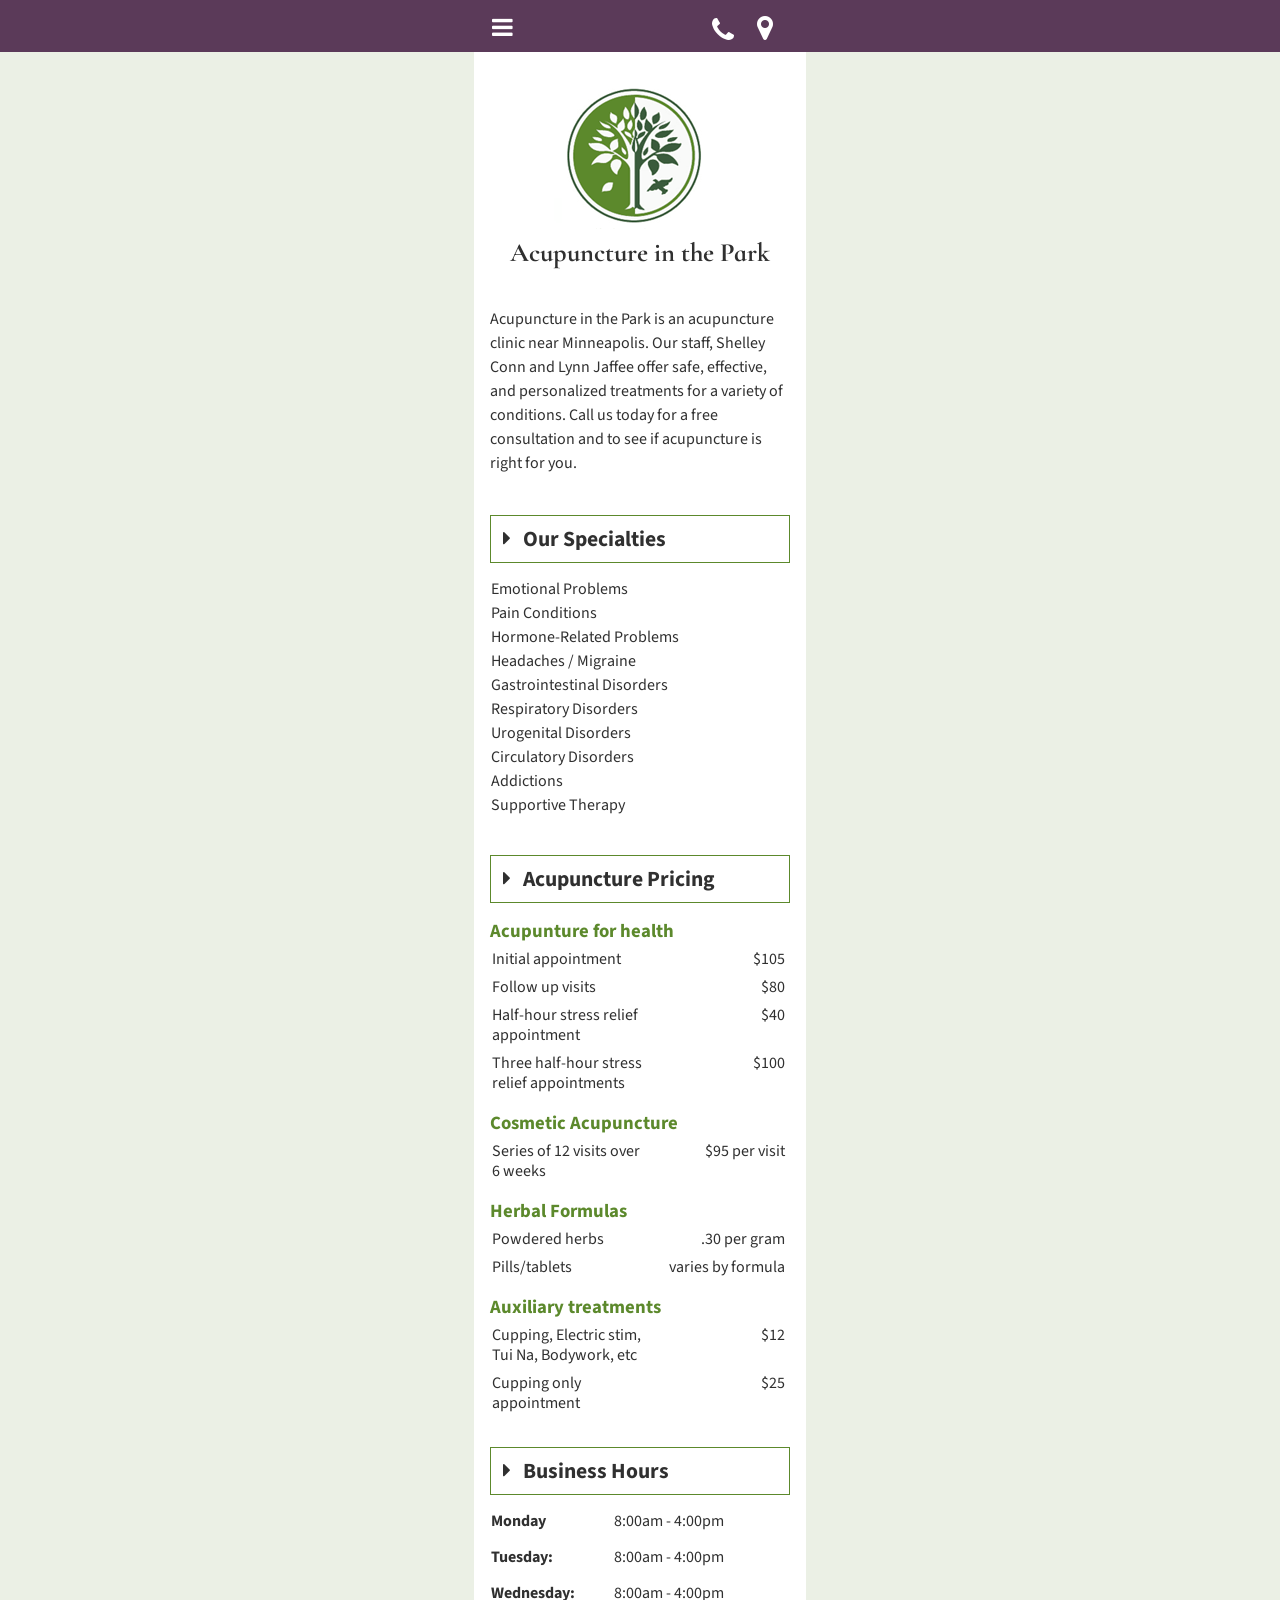
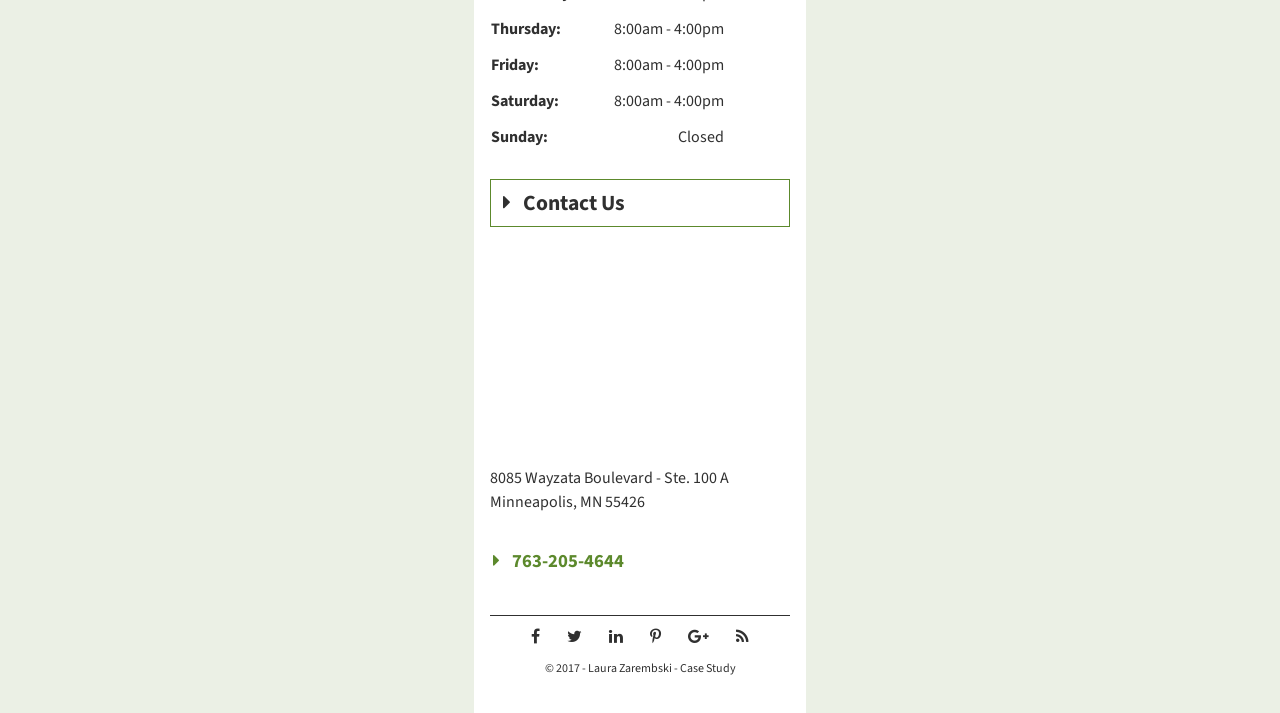
==== week_04/index.html @ 75aacc34 "adjusted pricing and added hours placement of pricing and added business hours." ====
<!doctype html>

<html class="no-js" lang="">
  <head>
    <title>IDM 6660 SP17 Week Three</title>
    <meta name="description" content="The Week Three Assignment for IDM 6660 Spring 2017">
    <meta http-equiv="X-UA-Compatible" content="IE=edge,chrome=1">
    <meta charset="utf-8">
    <meta name="viewport" content="width=device-width, initial-scale=1">    
    <link rel="stylesheet" href="css/css.css">
    <link rel="stylesheet" href="https://maxcdn.bootstrapcdn.com/font-awesome/4.6.1/css/font-awesome.min.css">    
    <link href="https://fonts.googleapis.com/css?family=Open+Sans:300,400|Source+Sans+Pro" rel="stylesheet">
    <link href="https://fonts.googleapis.com/css?family=Cormorant+Infant" rel="stylesheet">
</style>
  </head>

  <body>
    <header>
      <img src="img/aitp_logo.gif" alt="Acupuncture in the park logo" class="logo">
      <h1 class="logo">Acupuncture in the Park</h1>
    </header>    
    <nav class="navigationBar">
      <div class="navigationMenus">
      <div class=dropdownMenu>
        <i class="fa fa-bars" id="dropBtn" aria-hidden="true"></i>
        <div class="dropdownContent">
          <a href="index.html">Home</a>
          <a href="index01.html">Shelly Conn</a>
          <a href="index02.html">Lynn Jaffee</a>
          <a href="index03.html">How We Can Help You</a>   
        </div>
      </div>
        <a href="tel:763-205-4644" alt="phone link"><i class="fa fa-phone" id="phone" aria-hidden="true" alt="phone icon"></i></a>
        <a target="blank"href="https://goo.gl/maps/orRHz25RRws"><i class="fa fa-map-marker" id="pin" alt="icon" aria-hidden="true"></i></a>
        </div>
    </nav>
      <section class="introduction">
        <p>Acupuncture in the Park is an acupuncture clinic near Minneapolis. Our staff, Shelley Conn and Lynn Jaffee offer safe, effective, and personalized treatments for a variety of conditions. Call us today for a free consultation and to see if acupuncture is right for you.</p>
        <h2><i class="fa fa-caret-right" aria-hidden="true"></i>Our Specialties</h2>
        <ul>
          <li>Emotional Problems</li>
          <li>Pain Conditions</li>
          <li>Hormone-Related Problems</li>
          <li>Headaches / Migraine</li>
          <li>Gastrointestinal Disorders</li>
          <li>Respiratory Disorders</li>
          <li>Urogenital Disorders</li>
          <li>Circulatory Disorders</li>
          <li>Addictions</li>
          <li>Supportive Therapy</li>
        </ul>
      </section>   
      <section>
        <h2><i class="fa fa-caret-right" aria-hidden="true"></i>Acupuncture Pricing</h2>
        <div class="pricing-container">
          <h3 class="pricing-subhead">Acupunture for health</h3>
          <ul class="pricelist">
            <li class="list">Initial appointment</li>
            <li class="price">$105</li>
          </ul>
          <ul class="pricelist">
            <li class="list">Follow up visits</li>
            <li class="price">$80</li>
          </ul>          
          <ul class="pricelist">
            <li class="list">Half-hour stress relief appointment</li>
            <li class="price">$40</li>
          </ul>           
          <ul class="pricelist">
            <li class="list">Three half-hour stress relief appointments</li>
            <li class="price">$100</li>
          </ul>             
        </div>
        <div class="pricing-container">
          <h3 class="pricing-subhead">Cosmetic Acupuncture</h3>
          <ul class="pricelist">
            <li class="list">Series of 12 visits over 6 weeks</li>
            <li class="price">$95 per visit</li>
          </ul>
        </div>
        <div class="pricing-container">
          <h3 class="pricing-subhead">Herbal Formulas</h3>
          <ul class="pricelist">
            <li class="list">Powdered herbs</li>
            <li class="price">.30 per gram</li>
          </ul>
          <ul class="pricelist">
            <li class="list">Pills/tablets</li>
            <li class="price">varies by formula</li>
          </ul>                      
        </div>
        <div class="pricing-container">
          <h3 class="pricing-subhead">Auxiliary treatments</h3>
          <ul class="pricelist">
            <li class="list">Cupping, Electric stim, Tui Na, Bodywork, etc</li>
            <li class="price">$12</li>
          </ul>
          <ul class="pricelist">
            <li class="list">Cupping only appointment</li>
            <li class="price">$25</li>
          </ul>                      
        </div>        
      </section>
      <section>
        <h2><i class="fa fa-caret-right" aria-hidden="true"></i>Business Hours</h2>
        <div class="businessHours-container">
          <ul class="businessHours">
            <li class="day"><b>Monday</b></li>
            <li class="hours">8:00am - 4:00pm</li>
          </ul>
          <ul class="businessHours">
            <li class="day">Tuesday:</li>
            <li class="hours">8:00am - 4:00pm</li>
          </ul>          
          <ul class="businessHours">
            <li class="day">Wednesday:</li>
            <li class="hours">8:00am - 4:00pm</li>
          </ul>          
          <ul class="businessHours">
            <li class="day">Thursday:</li>
            <li class="hours">8:00am - 4:00pm</li>
          </ul>           
          <ul class="businessHours">
            <li class="day">Friday:</li>
            <li class="hours">8:00am - 4:00pm</li>
          </ul>           
          <ul class="businessHours">
            <li class="day">Saturday:</li>
            <li class="hours">8:00am - 4:00pm</li>
          </ul>            
          <ul class="businessHours">
            <li class="day">Sunday:</li>
            <li class="hours">Closed</li>
          </ul>
        </div>
      <section>

    <section>
      <h2><i class="fa fa-caret-right" aria-hidden="true"></i>Contact Us</h2>
      <a target="blank"href="https://goo.gl/maps/orRHz25RRws">
        <iframe src="https://www.google.com/maps/embed?pb=!1m18!1m12!1m3!1d2822.62287151601!2d-93.38547592004794!3d44.97165647920059!2m3!1f0!2f0!3f0!3m2!1i1024!2i768!4f13.1!3m3!1m2!1s0x52b3351e4616cef7%3A0xf7200d3dc2b6efea!2s8085+Wayzata+Blvd%2C+Golden+Valley%2C+MN+55426!5e0!3m2!1sen!2sus!4v1486312034995" width="300" height="200" frameborder="0" style="border:0" allowfullscreen></iframe>
      </a>
      <div class="address">
        <p>8085 Wayzata Boulevard - Ste. 100 A<br>      
        Minneapolis, MN 55426</p>
        <a href="tel:763-205-4644" alt="phone link">
        <h3 class="cuPhone"><i class="fa fa-caret-right" aria-hidden="true"></i>763-205-4644</h3></a>
      </div>
    </section>

    <footer>
      <div class="socialMedia">
        <i class="fa fa-facebook" aria-hidden="true"></i>
        <i class="fa fa-twitter" aria-hidden="true"></i>
        <i class="fa fa-linkedin" aria-hidden="true"></i>
        <i class="fa fa-pinterest-p" aria-hidden="true"></i>
        <i class="fa fa-google-plus" aria-hidden="true"></i>
        <i class="fa fa-rss" aria-hidden="true"></i>
      </div>
      <p>© 2017 - Laura Zarembski - Case Study</p>
    </footer>
  </body>
</html>
---- week_04/css/css.css ----
/* COLORS:
grey: #303030


*/

/* YOUR CSS GOES HERE */
html {
  font-size: 16px;
  line-height: 1.5rem;
  font-family: 'Source Sans Pro', sans-serif;
  color: #303030;
  background-color: #EBF0E5;
  -webkit-box-sizing: border-box;
  -moz-box-sizing: border-box;
  box-sizing: border-box;
}
body {
  width: 300px;
  padding: 1em 1em 2em 1em;
  margin: 0 auto;
  background-color: white;
}
h1 {
  font-family: 'Open Sans', sans-serif;
  font-size: 165%;
  text-align: center;
  margin: 0 0 0 0;
}
	h2 {
	  font-size: 135%;
	  margin: 1.5em 0 0em 0em;
    border: .5px solid #5c892c;
	}
h3, h4 {
  text-align: left;
  color: #5c892c;
	font-weight: bolder;
}
	a {
	  padding: 22px;
	  text-decoration: none;
	}
	li {
	  list-style-type: none;
	  margin: .25em 0 0 -15%;
    line-height: 1.25em;
	}
	.nav{
		width: 300px;
		margin: 0 ay
	}
	.navigationBar {
	  position: fixed;
	  top: 0em;
	  left: 0em;
	  width: 100%;
	  background-color: #5B3A59;
	  z-index: 1000;
	}
	.navigationMenus {
		width: 320px;
		margin: 0 auto;
	}
	i {
	  display: inline-block;
	  padding: 12px;
	  position: relative;
	}
	#dropBtn {
	  color: white;
	  font-size: 1.5em;
	  cursor: pointer;
	}
	#phone {
	  top: .125em;
	  left: 47%;
	  font-size: 1.75em;
	  color: white;  
	}
	#pin {
	  top: .0625em;
	  left: 32%;
	  font-size: 1.75em;
	  color: white;
	}
	.dropdownMenu {
	  position: relative;
	  display: inline-block;
	}
	.dropdownContent {
	  display: none;
	  position: absolute;
	  top: 3em;
	  background-color: #EBF0E5;
	  box-shadow: 0px 8px 16px 0px rgba(0,0,0,0.2);
	  width: 320px;
	  z-index: 1000;
	}
	.dropdownContent a {
	  font-weight: bolder;
	  font-size: 115%;  
	  color: #303030;
	  padding: 22px;  
	  display: block;
	  border: .25px solid #C2D3B0;
	}
	.dropdownContent a:hover {
	background-color: #ADC495
	}
	.dropdownMenu:hover .dropdownContent {
	  display: block;
	}
.logo {
	  margin: 4em 4em;   
	}
h1.logo {
  width: 96%;
  height: auto;
  font-family: 'Cormorant Infant', serif;
  margin: -2.5em auto 2em auto;
}
.introduction {
  margin: 3.65em 0 2.5em 0;
}
p {
  margin: -1em 0 2.5em 0; 
}
img {
  margin: 0 auto;
}

.pricing-container  {
  width: 100%;
  margin: 1em 0 0 0;
}

h3 {
  margin: .5em 0 0 0;
}
.pricelist {
  display: inline-block;
  width: 85%;
  margin: .125em 0 0 0;
}
.list {  
  display: inline-block;  
  width: 60%;
}
.price {
  width: 48%;
  display: inline-block;
  text-align: right;
  float: right;
}
.businessHours-container{
  width: 100%;
}
.businessHours {
  width: 86%;
}
.day {
  width: 30%;
  font-weight: bolder;

}
.hours {
  width: 45%;
  margin: -1.25em 4em 0 0;
  float: right;
  text-align: right;
}




























	table {
	  width: 100%;
	  margin: 1em auto;
	}

	td {
	  padding: .25em 0;
	}
	iframe {
	  width: 100%;
	  margin: 1.5em -1.40em;
	  border: .5px solid #303030;
	}
	.cuPhone {
	  margin: -2em 0 0 -.5em;
	  font-weight: bolder;
	}
	footer {
	  margin: .5em 0 0 0;
	  border-top: .25px solid #303030;
	}
	.socialMedia {
	  width: 85%;
	  margin: 0 auto;
	  text-align: center;
	}
	footer p {
	  font-size: 75%;
	  text-align: center;
	  margin: .0625em 0 0 0;
	}
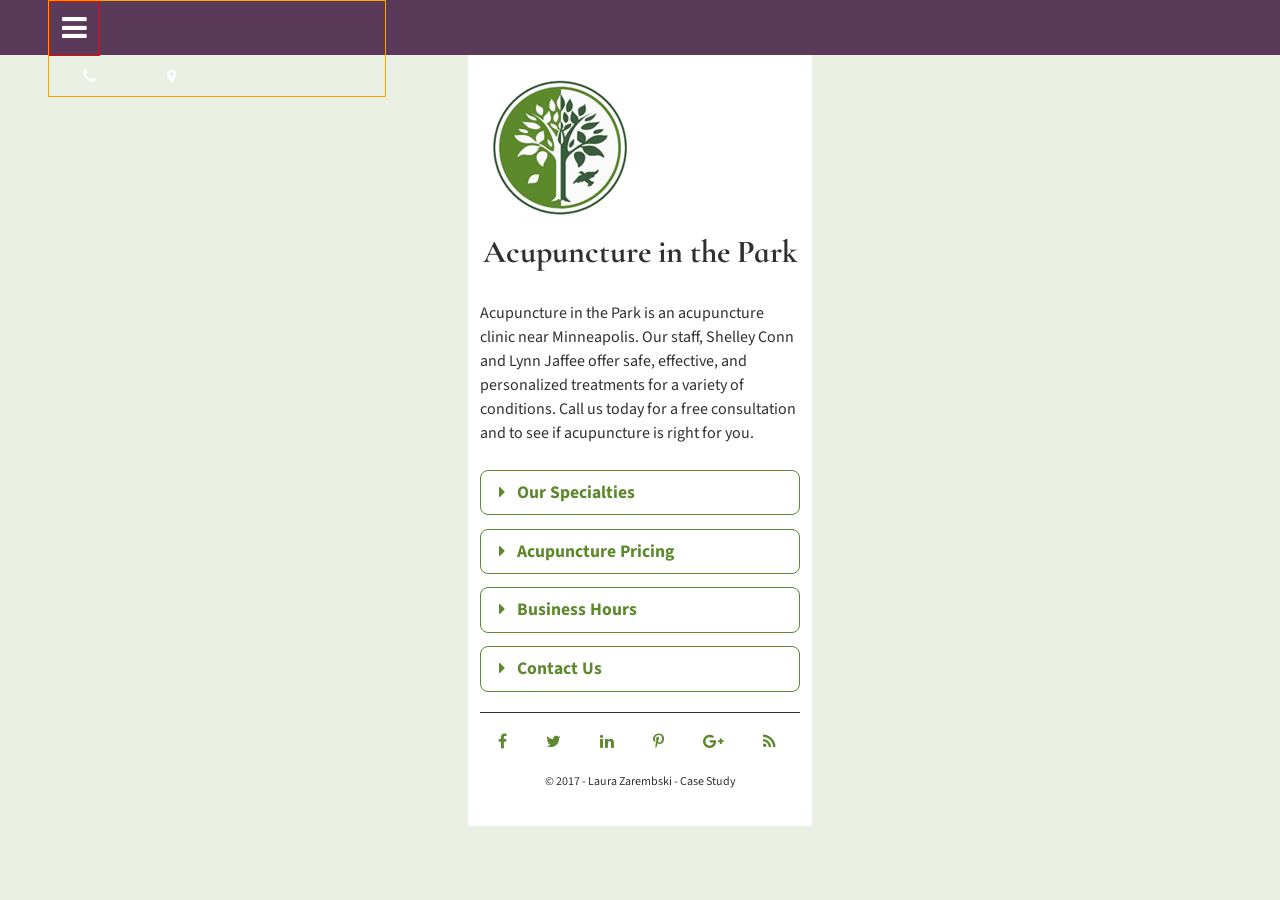
==== commit 9f5eaa9b: "revisions to navigation bar added javascript to navigation bar" ====
--- a/week_04/index.html
+++ b/week_04/index.html
@@ -2,41 +2,60 @@
 
 <html class="no-js" lang="">
   <head>
-    <title>IDM 6660 SP17 Week Three</title>
+    <title>IDM 6660 SP17 Week Four</title>
+    
     <meta name="description" content="The Week Three Assignment for IDM 6660 Spring 2017">
     <meta http-equiv="X-UA-Compatible" content="IE=edge,chrome=1">
     <meta charset="utf-8">
-    <meta name="viewport" content="width=device-width, initial-scale=1">    
+    <meta name="viewport" content="width=device-width, initial-scale=1">
+    
     <link rel="stylesheet" href="css/css.css">
-    <link rel="stylesheet" href="https://maxcdn.bootstrapcdn.com/font-awesome/4.6.1/css/font-awesome.min.css">    
+    <link rel="stylesheet" href="https://maxcdn.bootstrapcdn.com/font-awesome/4.6.1/css/font-awesome.min.css">
+    
     <link href="https://fonts.googleapis.com/css?family=Open+Sans:300,400|Source+Sans+Pro" rel="stylesheet">
     <link href="https://fonts.googleapis.com/css?family=Cormorant+Infant" rel="stylesheet">
-</style>
   </head>
 
   <body>
     <header>
       <img src="img/aitp_logo.gif" alt="Acupuncture in the park logo" class="logo">
       <h1 class="logo">Acupuncture in the Park</h1>
-    </header>    
+    </header>
+    
     <nav class="navigationBar">
       <div class="navigationMenus">
+        
       <div class=dropdownMenu>
-        <i class="fa fa-bars" id="dropBtn" aria-hidden="true"></i>
-        <div class="dropdownContent">
+        <i onclick="myFunction()" class="fa fa-bars" aria-hidden="true" id="dropBtn"></i>
+        
+        <div class="dropdownContent" id="myDropdownContent">
           <a href="index.html">Home</a>
           <a href="index01.html">Shelly Conn</a>
           <a href="index02.html">Lynn Jaffee</a>
-          <a href="index03.html">How We Can Help You</a>   
-        </div>
-      </div>
-        <a href="tel:763-205-4644" alt="phone link"><i class="fa fa-phone" id="phone" aria-hidden="true" alt="phone icon"></i></a>
-        <a target="blank"href="https://goo.gl/maps/orRHz25RRws"><i class="fa fa-map-marker" id="pin" alt="icon" aria-hidden="true"></i></a>
-        </div>
+          <a href="index03.html">How We Can Help You</a>
+          <a href="">Acuptuncture Facts</a>
+          <a href="">How To Choose An Acupuncturist</a>
+          <a href="">Success Stories</a>
+        </div>
+      </div>        
+
+        
+        
+        
+        <div class="rightMenu">        
+          <a href="tel:763-205-4644" alt="phone link"><i class="fa fa-phone" id="phone" aria-hidden="true" alt="phone icon"></i></a>
+          <a target="blank"href="https://goo.gl/maps/orRHz25RRws"><i class="fa fa-map-marker" id="pin" alt="icon" aria-hidden="true"></i></a>
+        </div>
+    
     </nav>
-      <section class="introduction">
-        <p>Acupuncture in the Park is an acupuncture clinic near Minneapolis. Our staff, Shelley Conn and Lynn Jaffee offer safe, effective, and personalized treatments for a variety of conditions. Call us today for a free consultation and to see if acupuncture is right for you.</p>
-        <h2><i class="fa fa-caret-right" aria-hidden="true"></i>Our Specialties</h2>
+    
+    <section class="introduction">
+      <p>Acupuncture in the Park is an acupuncture clinic near Minneapolis. Our staff, Shelley Conn and Lynn Jaffee offer safe, effective, and personalized treatments for a variety of conditions. Call us today for a free consultation and to see if acupuncture is right for you.</p>
+    </section>
+    
+    <section>
+      <button class="accordion"><i class="fa fa-caret-right" aria-hidden="true"></i>Our Specialties</button>
+      <div class="panel">
         <ul>
           <li>Emotional Problems</li>
           <li>Pain Conditions</li>
@@ -49,11 +68,14 @@
           <li>Addictions</li>
           <li>Supportive Therapy</li>
         </ul>
-      </section>   
-      <section>
-        <h2><i class="fa fa-caret-right" aria-hidden="true"></i>Acupuncture Pricing</h2>
-        <div class="pricing-container">
-          <h3 class="pricing-subhead">Acupunture for health</h3>
+      </div>   
+    </section>
+    
+    <section>       
+      <button class="accordion"><i class="fa fa-caret-right" aria-hidden="true"></i>Acupuncture Pricing</button>
+      <div class="panel">
+        <div class="pricing-container">
+          <h4 class="pricing-subhead">Acupunture for health</h4>
           <ul class="pricelist">
             <li class="list">Initial appointment</li>
             <li class="price">$105</li>
@@ -72,14 +94,14 @@
           </ul>             
         </div>
         <div class="pricing-container">
-          <h3 class="pricing-subhead">Cosmetic Acupuncture</h3>
+          <h4 class="pricing-subhead">Cosmetic Acupuncture</h4>
           <ul class="pricelist">
             <li class="list">Series of 12 visits over 6 weeks</li>
             <li class="price">$95 per visit</li>
           </ul>
         </div>
         <div class="pricing-container">
-          <h3 class="pricing-subhead">Herbal Formulas</h3>
+          <h4 class="pricing-subhead">Herbal Formulas</h4>
           <ul class="pricelist">
             <li class="list">Powdered herbs</li>
             <li class="price">.30 per gram</li>
@@ -90,76 +112,127 @@
           </ul>                      
         </div>
         <div class="pricing-container">
-          <h3 class="pricing-subhead">Auxiliary treatments</h3>
+          <h4 class="pricing-subhead">Auxiliary treatments</h4>
           <ul class="pricelist">
             <li class="list">Cupping, Electric stim, Tui Na, Bodywork, etc</li>
             <li class="price">$12</li>
           </ul>
           <ul class="pricelist">
             <li class="list">Cupping only appointment</li>
-            <li class="price">$25</li>
+            <li class="price">$25</li><br><br>
           </ul>                      
-        </div>        
-      </section>
-      <section>
-        <h2><i class="fa fa-caret-right" aria-hidden="true"></i>Business Hours</h2>
-        <div class="businessHours-container">
-          <ul class="businessHours">
-            <li class="day"><b>Monday</b></li>
-            <li class="hours">8:00am - 4:00pm</li>
-          </ul>
-          <ul class="businessHours">
-            <li class="day">Tuesday:</li>
-            <li class="hours">8:00am - 4:00pm</li>
-          </ul>          
-          <ul class="businessHours">
-            <li class="day">Wednesday:</li>
-            <li class="hours">8:00am - 4:00pm</li>
-          </ul>          
-          <ul class="businessHours">
-            <li class="day">Thursday:</li>
-            <li class="hours">8:00am - 4:00pm</li>
-          </ul>           
-          <ul class="businessHours">
-            <li class="day">Friday:</li>
-            <li class="hours">8:00am - 4:00pm</li>
-          </ul>           
-          <ul class="businessHours">
-            <li class="day">Saturday:</li>
-            <li class="hours">8:00am - 4:00pm</li>
-          </ul>            
-          <ul class="businessHours">
-            <li class="day">Sunday:</li>
-            <li class="hours">Closed</li>
-          </ul>
-        </div>
-      <section>
-
-    <section>
-      <h2><i class="fa fa-caret-right" aria-hidden="true"></i>Contact Us</h2>
-      <a target="blank"href="https://goo.gl/maps/orRHz25RRws">
+        </div>
+      </div>
+    </section>
+    
+    <section>
+      <button class="accordion"><i class="fa fa-caret-right" aria-hidden="true"></i>Business Hours</button>
+      <div class="panel">
+        <ul class="businessHours">
+          <li class="day">Monday</li>
+          <li class="hours">8:00am - 4:00pm</li>
+        </ul>
+        <ul class="businessHours">
+          <li class="day">Tuesday</li>
+          <li class="hours">8:00am - 4:00pm</li>
+        </ul>          
+        <ul class="businessHours">
+          <li class="day">Wednesday</li>
+          <li class="hours">8:00am - 4:00pm</li>
+        </ul>          
+        <ul class="businessHours">
+          <li class="day">Thursday</li>
+          <li class="hours">8:00am - 4:00pm</li>
+        </ul>           
+        <ul class="businessHours">
+          <li class="day">Friday</li>
+          <li class="hours">8:00am - 4:00pm</li>
+        </ul>           
+        <ul class="businessHours">
+          <li class="day">Saturday</li>
+          <li class="hours">8:00am - 4:00pm</li>
+        </ul>            
+        <ul class="businessHours">
+          <li class="day">Sunday</li>
+          <li class="hours">Closed</li>
+        </ul>
+      </div>
+    <section>
+
+    <section>
+      <button class="accordion"><i class="fa fa-caret-right" aria-hidden="true"></i>Contact Us</button>
+      <div class="panel">
+        <a target="blank"href="https://goo.gl/maps/orRHz25RRws">
         <iframe src="https://www.google.com/maps/embed?pb=!1m18!1m12!1m3!1d2822.62287151601!2d-93.38547592004794!3d44.97165647920059!2m3!1f0!2f0!3f0!3m2!1i1024!2i768!4f13.1!3m3!1m2!1s0x52b3351e4616cef7%3A0xf7200d3dc2b6efea!2s8085+Wayzata+Blvd%2C+Golden+Valley%2C+MN+55426!5e0!3m2!1sen!2sus!4v1486312034995" width="300" height="200" frameborder="0" style="border:0" allowfullscreen></iframe>
-      </a>
-      <div class="address">
-        <p>8085 Wayzata Boulevard - Ste. 100 A<br>      
-        Minneapolis, MN 55426</p>
-        <a href="tel:763-205-4644" alt="phone link">
-        <h3 class="cuPhone"><i class="fa fa-caret-right" aria-hidden="true"></i>763-205-4644</h3></a>
+        </a>
+        <div class="address">
+          <p>8085 Wayzata Boulevard - Ste. 100 A<br>      
+          Minneapolis, MN 55426</p>
+          <a href="tel:763-205-4644" alt="phone link">
+          <h3 class="cuPhone"><i class="fa fa-caret-right" aria-hidden="true"></i>763-205-4644</h3></a>
+        </div>
       </div>
     </section>
 
     <footer>
       <div class="socialMedia">
-        <i class="fa fa-facebook" aria-hidden="true"></i>
-        <i class="fa fa-twitter" aria-hidden="true"></i>
-        <i class="fa fa-linkedin" aria-hidden="true"></i>
-        <i class="fa fa-pinterest-p" aria-hidden="true"></i>
-        <i class="fa fa-google-plus" aria-hidden="true"></i>
-        <i class="fa fa-rss" aria-hidden="true"></i>
+        <a href="https://www.facebook.com/share.php?u=http%3A%2F%2Facupunctureinthepark.com%2F&t=Home">
+          <i class="fa fa-facebook" aria-hidden="true" ></i>
+        </a>
+        <a href="https://twitter.com/login?redirect_after_login=%2Fhome%3Fstatus%3DHome%2520-%2520http%253A%252F%252Facupunctureinthepark.com%252F%2520">   
+          <i class="fa fa-twitter" aria-hidden="true"></i>
+        </a>
+        <a href="https://www.linkedin.com/shareArticle mini=true&url=http%3A%2F%2Facupunctureinthepark.com%2F&title=Home&source=Acupuncture+in+the+Park+-+Acupuncture+and+Chinese+Medicine+in+MN&summary=Acupuncture+is%0D%0ASafe%2C+Effective%2C+Natural+and+Drug-Free+%0D%0AAt+Acupuncture+in+the+Park%2C+we%27re+here+to+help+you.%C2%A0+We+take+the+time+to+understand%C2%A0what+you+need%C2%A0and+develop+a+personally+tailored+plan--one+that+will+help+you+feel+better+fast.+%C2%A0We%C2%A0will">        
+          <i class="fa fa-linkedin" aria-hidden="true"></i>
+        </a>
+        <a href="https://www.pinterest.com/pin/create/button/?url=http%3A%2F%2Facupunctureinthepark.com%2F&media=http%3A%2F%2Facupunctureinthepark.com%2Fwp-content%2Fuploads%2Fcontactbutton.gif&description=Acupuncture%20is%0D%0ASafe%2C%20Effective%2C%20Natural%20and%20Drug-Free%20%0D%0AAt%20Acupuncture%20in%20the%20Park%2C%20we're%20here%20to%20help%20you.%C2%A0%20We%20take%20the%20time%20to%20understand%C2%A0what%20you%20need%C2%A0and%20develop%20a%20personally%20tailored%20plan--one%20that%20will%20help%20you%20feel%20better%20fast.%20%C2%A0We%C2%A0will">
+          <i class="fa fa-pinterest-p" aria-hidden="true"></i>
+        </a>
+        <a href="https://plus.google.com/up/accounts/upgrade/?continue=https://plus.google.com/share?url%3Dhttp://acupunctureinthepark.com/">
+          <i class="fa fa-google-plus" aria-hidden="true"></i>
+        </a>
+        <a href="feed://acupunctureinthepark.com/feed/">  
+          <i class="fa fa-rss" aria-hidden="true"></i>
+        </a> 
       </div>
       <p>© 2017 - Laura Zarembski - Case Study</p>
     </footer>
   </body>
 </html>
 
-
+      
+<script>
+/* NAVIGATION - referenced: http://www.w3schools.com/howto/tryit.asp?filename=tryhow_css_js_dropdown  */  
+function myFunction() {
+  document.getElementById("myDropdownContent").classList.toggle("show");
+}  
+window.onclick = function(event) {
+if
+  (!event.target.matches('.dropBtn')) {
+    var dropdowns =        document.getElementByClassName("dropdownContent");
+    var i;
+    for (i = 0; i < dropdowns.length; i++) {
+      var openDropdown = dropdowns[i];
+      if(openDropdown.classList.contains ('show')) {
+        OpenDropdown.classList.remove('show');
+      }
+    }
+  }
+}  
+  
+
+var acc = document.getElementsByClassName("accordion");
+var i;
+
+for (i = 0; i < acc.length; i++) {
+  acc[i].onclick = function() {
+    this.classList.toggle("active");
+    var panel = this.nextElementSibling;
+    if (panel.style.maxHeight){
+  	  panel.style.maxHeight = null;
+    } else {
+  	  panel.style.maxHeight = panel.scrollHeight + "px";
+    } 
+  }
+}
+</script>
--- a/week_04/css/css.css
+++ b/week_04/css/css.css
@@ -1,6 +1,7 @@
 /* COLORS:
 grey: #303030
-
+chartreuse: #5c892c
+purple: #5b3a59
 
 */
 
@@ -16,8 +17,9 @@
   box-sizing: border-box;
 }
 body {
-  width: 300px;
-  padding: 1em 1em 2em 1em;
+  width: 320px;
+  height: auto;
+  padding: 1em .75em 2em .75em;
   margin: 0 auto;
   background-color: white;
 }
@@ -27,12 +29,10 @@
   text-align: center;
   margin: 0 0 0 0;
 }
-	h2 {
-	  font-size: 135%;
-	  margin: 1.5em 0 0em 0em;
-    border: .5px solid #5c892c;
-	}
+
 h3, h4 {
+  font-family: 'Open Sans', sans-serif;
+  font-weight: bold;
   text-align: left;
   color: #5c892c;
 	font-weight: bolder;
@@ -46,106 +46,153 @@
 	  margin: .25em 0 0 -15%;
     line-height: 1.25em;
 	}
-	.nav{
-		width: 300px;
-		margin: 0 ay
-	}
-	.navigationBar {
-	  position: fixed;
-	  top: 0em;
-	  left: 0em;
-	  width: 100%;
-	  background-color: #5B3A59;
-	  z-index: 1000;
-	}
-	.navigationMenus {
-		width: 320px;
-		margin: 0 auto;
-	}
+
+
+
+
+img {
+  margin: 0 auto;
+}
+
+
+
+h3, H4 {
+  margin: .5em 0 0 0;
+}
 	i {
+    color: white;
 	  display: inline-block;
 	  padding: 12px;
 	  position: relative;
 	}
-	#dropBtn {
-	  color: white;
-	  font-size: 1.5em;
-	  cursor: pointer;
-	}
-	#phone {
-	  top: .125em;
-	  left: 47%;
-	  font-size: 1.75em;
-	  color: white;  
-	}
-	#pin {
-	  top: .0625em;
-	  left: 32%;
-	  font-size: 1.75em;
-	  color: white;
-	}
-	.dropdownMenu {
-	  position: relative;
-	  display: inline-block;
-	}
-	.dropdownContent {
-	  display: none;
-	  position: absolute;
-	  top: 3em;
-	  background-color: #EBF0E5;
-	  box-shadow: 0px 8px 16px 0px rgba(0,0,0,0.2);
-	  width: 320px;
-	  z-index: 1000;
-	}
-	.dropdownContent a {
-	  font-weight: bolder;
-	  font-size: 115%;  
-	  color: #303030;
-	  padding: 22px;  
-	  display: block;
-	  border: .25px solid #C2D3B0;
-	}
-	.dropdownContent a:hover {
+
+
+/* NAVIGATION - referenced: http://www.w3schools.com/howto/tryit.asp?filename=tryhow_css_js_dropdown  */
+.navigationBar {
+  position: fixed;
+  top: 0em;
+  left: 0em;
+  width: 100%;
+  height: 55px;
+  background-color: #5B3A59;
+  z-index: 1000;
+}
+.navigationMenus {
+  border: 1px solid orange;
+  margin: 0 0 0 3em;  
+  width: 21em;
+}
+.dropdownMenu i {
+  border: 1px solid red;
+  color: white;
+
+  background-color: #5b3a59;
+  font-size: 1.8em;
+}
+.dropdownMenu i:hover, .dropdownMenu i:focus {
+    background-color: #5c892c;  
+}
+.dropdown {
+  position: relative;
+  display: inline-block;
+}
+.dropdownContent {
+  display: none;
+  position: absolute;
+  top: 3.45em;
+  background-color: #EBF0E5;
+  box-shadow: 0px 8px 16px 0px rgba(0,0,0,0.2);
+  width: 21em;
+  z-index: 1000;
+}
+.dropdownContent a {
+  font-weight: bolder;
+  font-size: 115%;  
+  color: #303030;
+  padding: 22px;  
+  display: block;
+  border: .25px solid #C2D3B0;
+}
+.dropdownContent a:hover {
 	background-color: #ADC495
-	}
-	.dropdownMenu:hover .dropdownContent {
-	  display: block;
-	}
+}
+.dropdownMenu:hover .dropdownContent {
+  display: block;
+}
+
+
+
+
+
+
+
+
+
+
+
+
+
+
+/* HOMEPAGE LOGO */
 .logo {
-	  margin: 4em 4em;   
-	}
+  margin: 3.5em auto 0 auto; 
+}
 h1.logo {
-  width: 96%;
-  height: auto;
+  width: 100%;
+  font-size: 200%;
+  line-height: 1.0625em;
   font-family: 'Cormorant Infant', serif;
-  margin: -2.5em auto 2em auto;
-}
+  margin: 0em auto 2em auto;
+}
+
 .introduction {
-  margin: 3.65em 0 2.5em 0;
-}
-p {
-  margin: -1em 0 2.5em 0; 
-}
-img {
-  margin: 0 auto;
-}
-
-.pricing-container  {
+  margin: -2em 0 0 0;
+}
+
+/* ACCORDIAN */
+button.accordion {
+  margin: .5em 0 .25em 0;  
+  background-color: white;
+  color: #5c892c;
+  cursor: pointer;
+  width: 100%;
+  border: .5px solid #5c892c;
+  border-radius: 8px;
+  text-align: left;  
+  font-size: 110%;
+  font-family: 'Source Sans Pro', sans-serif;
+  font-weight: bold;
+  transition: 0.4s;  
+}
+button.accordion.active, button.accordion:hover {
+  border: 2px solid #5b3a59;
+}
+button i {
+  color: #5c892c;
+}
+div.panel {
+    padding: 0 18px;
+    background-color: white;
+    max-height: 0;
+    overflow: hidden;
+    transition: max-height 0.2s ease-out;
+}
+
+/* OUR SPECIALTIES */
+
+/* ACUPUNCTURE PRICING */
+.pricing-container {
   width: 100%;
   margin: 1em 0 0 0;
-}
-
-h3 {
-  margin: .5em 0 0 0;
 }
 .pricelist {
   display: inline-block;
   width: 85%;
-  margin: .125em 0 0 0;
+  margin: .125em 0 0 -.25em;
 }
 .list {  
   display: inline-block;  
-  width: 60%;
+  width: 70%;
 }
 .price {
   width: 48%;
@@ -153,6 +200,8 @@
   text-align: right;
   float: right;
 }
+
+/* BUSINESS HOURS */
 .businessHours-container{
   width: 100%;
 }
@@ -161,71 +210,47 @@
 }
 .day {
   width: 30%;
-  font-weight: bolder;
-
 }
 .hours {
-  width: 45%;
-  margin: -1.25em 4em 0 0;
+  width: 50%;
+  margin: -1.25em 3em 0 0;
   float: right;
   text-align: right;
 }
 
-
-
-
-
-
-
-
-
-
-
-
-
-
-
-
-
-
-
-
-
-
-
-
-
-
-
-
-	table {
-	  width: 100%;
-	  margin: 1em auto;
-	}
-
-	td {
-	  padding: .25em 0;
-	}
-	iframe {
-	  width: 100%;
-	  margin: 1.5em -1.40em;
-	  border: .5px solid #303030;
-	}
-	.cuPhone {
-	  margin: -2em 0 0 -.5em;
-	  font-weight: bolder;
-	}
-	footer {
-	  margin: .5em 0 0 0;
-	  border-top: .25px solid #303030;
-	}
-	.socialMedia {
-	  width: 85%;
-	  margin: 0 auto;
-	  text-align: center;
-	}
-	footer p {
-	  font-size: 75%;
-	  text-align: center;
-	  margin: .0625em 0 0 0;
-	}+/* CONTACT US */
+iframe {
+  width: 100%;
+  margin: 1.5em -1.40em;
+  border: 1px solid #303030;
+}
+.address {
+  margin: -2em 0 0 0;
+}
+.cuPhone {
+  margin: -1.5em 0 0 -.5em;
+  font-weight: bolder;
+}
+
+/* FOOTER */
+footer {
+  margin: 1em 0 0 0;
+  border-top: .25px solid #303030;
+}
+footer p {
+  clear: both;
+  font-size: 75%;
+  text-align: center;
+  margin: .0625em 0 0 0;
+}
+.socialMedia i {
+  margin: 0 -1.5em 0 -1.5em;
+  padding: 20px;
+  color: #5c892c;
+}
+.socialMedia i:hover {
+  color: #5b3a59;
+}
+
+
+
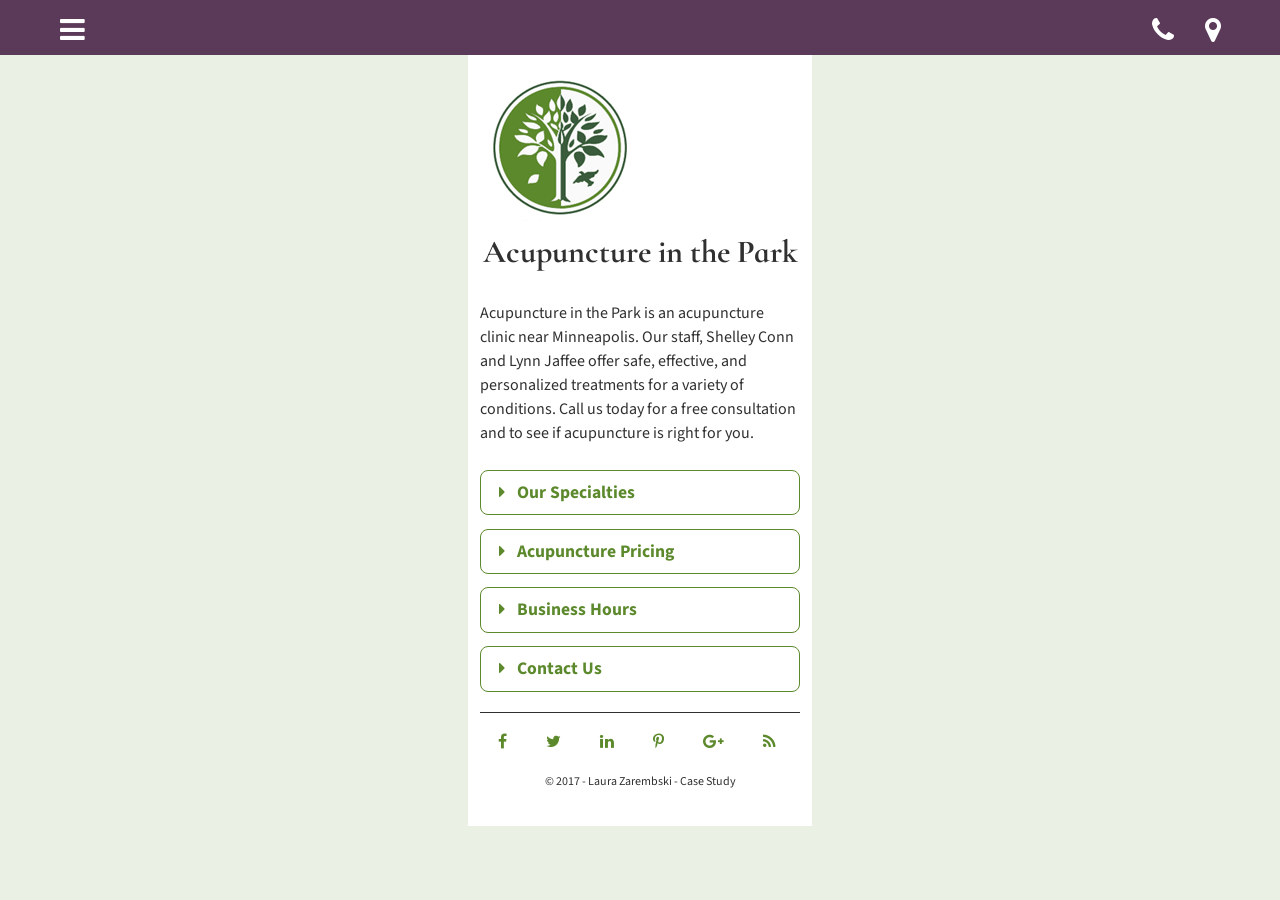
==== commit c8fedd00: "navigation complete" ====
--- a/week_04/index.html
+++ b/week_04/index.html
@@ -23,12 +23,9 @@
     </header>
     
     <nav class="navigationBar">
-      <div class="navigationMenus">
-        
+      <div class="navigationMenus">        
       <div class=dropdownMenu>
-        <i onclick="myFunction()" class="fa fa-bars" aria-hidden="true" id="dropBtn"></i>
-        
-        <div class="dropdownContent" id="myDropdownContent">
+        <i onclick="myFunction()" class="fa fa-bars" aria-hidden="true" id="dropBtn"></i> <div class="dropdownContent" id="myDropdownContent">
           <a href="index.html">Home</a>
           <a href="index01.html">Shelly Conn</a>
           <a href="index02.html">Lynn Jaffee</a>
@@ -37,18 +34,18 @@
           <a href="">How To Choose An Acupuncturist</a>
           <a href="">Success Stories</a>
         </div>
-      </div>        
-
+      </div>
+      </div>
+        <div class="rightMenu">        
+          <a target="blank"href="https://goo.gl/maps/orRHz25RRws"><i class="fa fa-map-marker" id="pin" alt="icon" aria-hidden="true"></i></a>
+          <a href="tel:763-205-4644" alt="phone link"><i class="fa fa-phone" id="phone" aria-hidden="true" alt="phone icon"></i></a>  
+        </div>        
+    </nav>
         
         
         
-        <div class="rightMenu">        
-          <a href="tel:763-205-4644" alt="phone link"><i class="fa fa-phone" id="phone" aria-hidden="true" alt="phone icon"></i></a>
-          <a target="blank"href="https://goo.gl/maps/orRHz25RRws"><i class="fa fa-map-marker" id="pin" alt="icon" aria-hidden="true"></i></a>
-        </div>
-    
-    </nav>
-    
+
+ 
     <section class="introduction">
       <p>Acupuncture in the Park is an acupuncture clinic near Minneapolis. Our staff, Shelley Conn and Lynn Jaffee offer safe, effective, and personalized treatments for a variety of conditions. Call us today for a free consultation and to see if acupuncture is right for you.</p>
     </section>
--- a/week_04/css/css.css
+++ b/week_04/css/css.css
@@ -74,23 +74,18 @@
   left: 0em;
   width: 100%;
   height: 55px;
-  background-color: #5B3A59;
+  background-color: #5b3a59;
   z-index: 1000;
 }
 .navigationMenus {
-  border: 1px solid orange;
   margin: 0 0 0 3em;  
-  width: 21em;
+  width: 10em;
+  height: 4em;
 }
 .dropdownMenu i {
-  border: 1px solid red;
   color: white;
-
-  background-color: #5b3a59;
   font-size: 1.8em;
-}
-.dropdownMenu i:hover, .dropdownMenu i:focus {
-    background-color: #5c892c;  
+  margin: .125em 0 0 0;
 }
 .dropdown {
   position: relative;
@@ -99,8 +94,8 @@
 .dropdownContent {
   display: none;
   position: absolute;
-  top: 3.45em;
-  background-color: #EBF0E5;
+  top: 3.35em;
+  background-color: #ebf0e5;
   box-shadow: 0px 8px 16px 0px rgba(0,0,0,0.2);
   width: 21em;
   z-index: 1000;
@@ -109,17 +104,24 @@
   font-weight: bolder;
   font-size: 115%;  
   color: #303030;
-  padding: 22px;  
+  padding: 1em 0 1em 1em ;  
   display: block;
-  border: .25px solid #C2D3B0;
+  border: .25px solid #c2d3b0;
 }
 .dropdownContent a:hover {
-	background-color: #ADC495
+	background-color: #adc495
 }
 .dropdownMenu:hover .dropdownContent {
   display: block;
 }
-
+.rightMenu {
+  margin: -4em 2.75em 0 0;
+}
+.rightMenu a {
+  font-size: 1.75em;
+  padding: .14em .125em .125em .125em;
+  float: right;  
+}
 
 
 
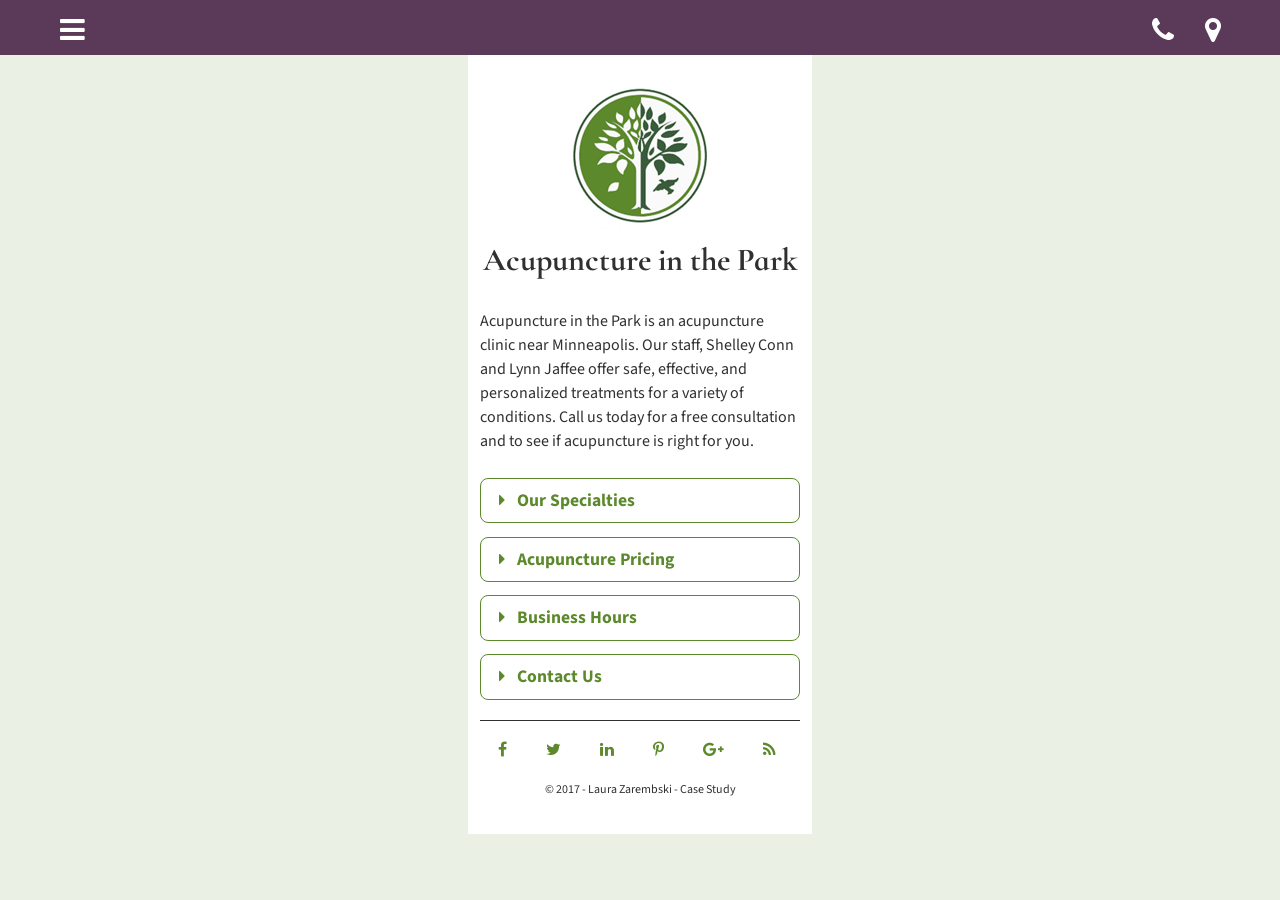
==== commit cc08b908: "revising page02 - Shelly Conn Using new template for Shelly Conn page" ====
--- a/week_04/index.html
+++ b/week_04/index.html
@@ -2,7 +2,7 @@
 
 <html class="no-js" lang="">
   <head>
-    <title>IDM 6660 SP17 Week Four</title>
+    <title>Acupuncture In The Park - Homepage</title>
     
     <meta name="description" content="The Week Three Assignment for IDM 6660 Spring 2017">
     <meta http-equiv="X-UA-Compatible" content="IE=edge,chrome=1">
@@ -41,11 +41,7 @@
           <a href="tel:763-205-4644" alt="phone link"><i class="fa fa-phone" id="phone" aria-hidden="true" alt="phone icon"></i></a>  
         </div>        
     </nav>
-        
-        
-        
-
- 
+
     <section class="introduction">
       <p>Acupuncture in the Park is an acupuncture clinic near Minneapolis. Our staff, Shelley Conn and Lynn Jaffee offer safe, effective, and personalized treatments for a variety of conditions. Call us today for a free consultation and to see if acupuncture is right for you.</p>
     </section>
--- a/week_04/css/css.css
+++ b/week_04/css/css.css
@@ -59,13 +59,12 @@
 h3, H4 {
   margin: .5em 0 0 0;
 }
-	i {
-    color: white;
-	  display: inline-block;
-	  padding: 12px;
-	  position: relative;
-	}
-
+i {
+  color: white;
+  display: inline-block;
+  padding: 12px;
+  position: relative;
+}
 
 /* NAVIGATION - referenced: http://www.w3schools.com/howto/tryit.asp?filename=tryhow_css_js_dropdown  */
 .navigationBar {
@@ -123,21 +122,9 @@
   float: right;  
 }
 
-
-
-
-
-
-
-
-
-
-
-
-
 /* HOMEPAGE LOGO */
-.logo {
-  margin: 3.5em auto 0 auto; 
+img.logo  {
+  margin: 4em 0 0 5em; 
 }
 h1.logo {
   width: 100%;
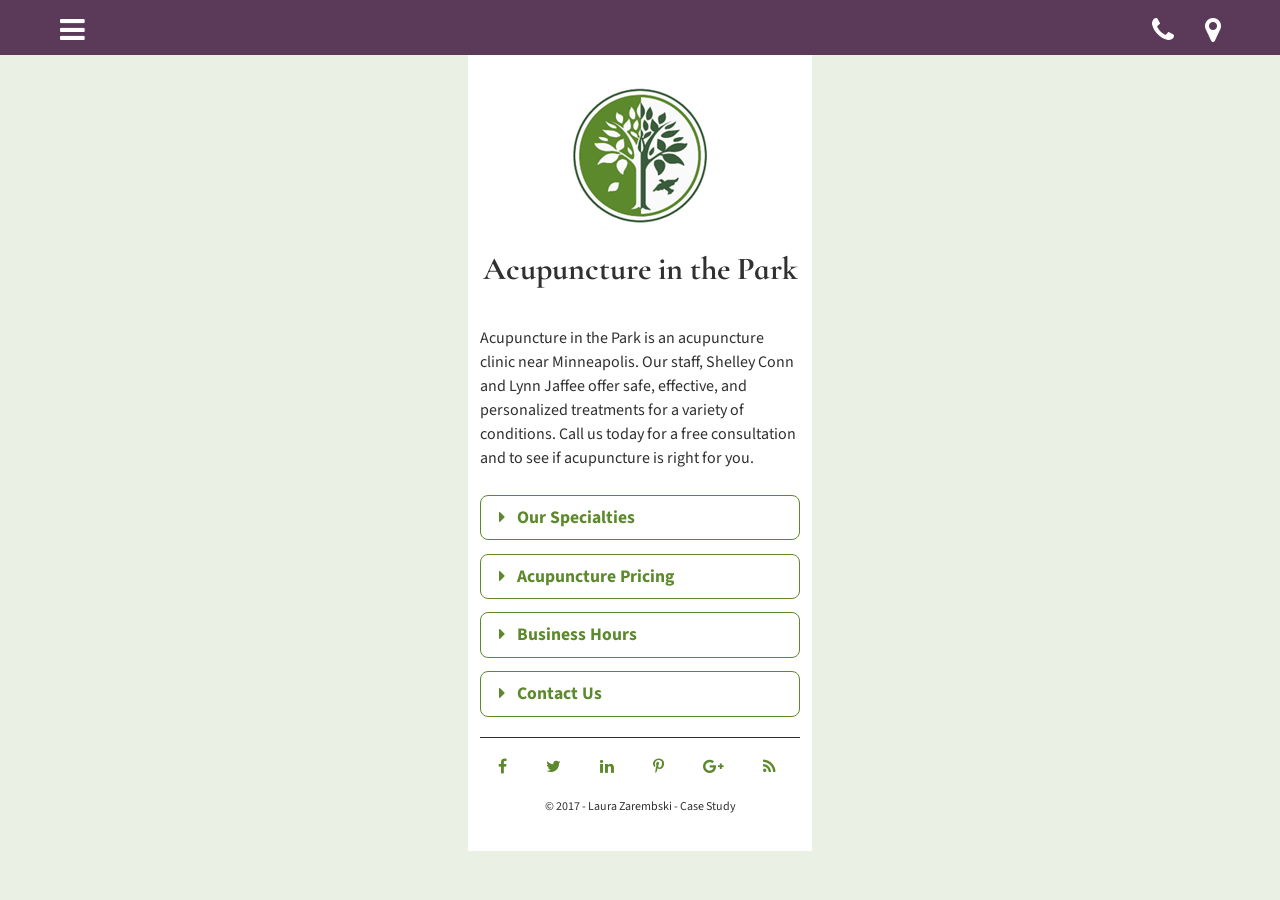
==== commit f01804ce: "added photographs - index pages 4 &5" ====
--- a/week_04/index.html
+++ b/week_04/index.html
@@ -2,7 +2,7 @@
 
 <html class="no-js" lang="">
   <head>
-    <title>Acupuncture In The Park - Homepage</title>
+    <title>Acupuncture </title>
     
     <meta name="description" content="The Week Three Assignment for IDM 6660 Spring 2017">
     <meta http-equiv="X-UA-Compatible" content="IE=edge,chrome=1">
@@ -30,8 +30,8 @@
           <a href="index01.html">Shelly Conn</a>
           <a href="index02.html">Lynn Jaffee</a>
           <a href="index03.html">How We Can Help You</a>
-          <a href="">Acuptuncture Facts</a>
-          <a href="">How To Choose An Acupuncturist</a>
+          <a href="index04.html">Acuptuncture Facts</a>
+          <a href="index05.html">How To Choose An Acupuncturist</a>
           <a href="">Success Stories</a>
         </div>
       </div>
@@ -42,7 +42,7 @@
         </div>        
     </nav>
 
-    <section class="introduction">
+    <section class="hpIntroduction">
       <p>Acupuncture in the Park is an acupuncture clinic near Minneapolis. Our staff, Shelley Conn and Lynn Jaffee offer safe, effective, and personalized treatments for a variety of conditions. Call us today for a free consultation and to see if acupuncture is right for you.</p>
     </section>
     
--- a/week_04/css/css.css
+++ b/week_04/css/css.css
@@ -24,10 +24,13 @@
   background-color: white;
 }
 h1 {
+  display: block;
+  width: 320px;
   font-family: 'Open Sans', sans-serif;
   font-size: 165%;
   text-align: center;
-  margin: 0 0 0 0;
+  padding: 0em 5em 2em 0;
+  line-height: 1.25em;
 }
 
 h3, h4 {
@@ -36,7 +39,9 @@
   text-align: left;
   color: #5c892c;
 	font-weight: bolder;
-}
+  margin: 2em 0 -.65em 0;  
+}
+
 	a {
 	  padding: 22px;
 	  text-decoration: none;
@@ -46,19 +51,17 @@
 	  margin: .25em 0 0 -15%;
     line-height: 1.25em;
 	}
-
-
-
-
+.introduction {
+  margin: -2em 0 0 0;
+}
+.introductionwh {
+  margin: -3.5em 0 0 0;
+}
 img {
-  margin: 0 auto;
-}
-
-
-
-h3, H4 {
-  margin: .5em 0 0 0;
-}
+  display: block;
+  margin: 4em auto 1em auto;
+}
+
 i {
   color: white;
   display: inline-block;
@@ -124,7 +127,7 @@
 
 /* HOMEPAGE LOGO */
 img.logo  {
-  margin: 4em 0 0 5em; 
+  display: block;
 }
 h1.logo {
   width: 100%;
@@ -133,9 +136,8 @@
   font-family: 'Cormorant Infant', serif;
   margin: 0em auto 2em auto;
 }
-
-.introduction {
-  margin: -2em 0 0 0;
+.hpIntroduction {
+  margin: -5.5em 0 0 0;
 }
 
 /* ACCORDIAN */
@@ -220,6 +222,9 @@
   margin: -1.5em 0 0 -.5em;
   font-weight: bolder;
 }
+.cuPhone i {
+  color: #5c892c;
+}
 
 /* FOOTER */
 footer {
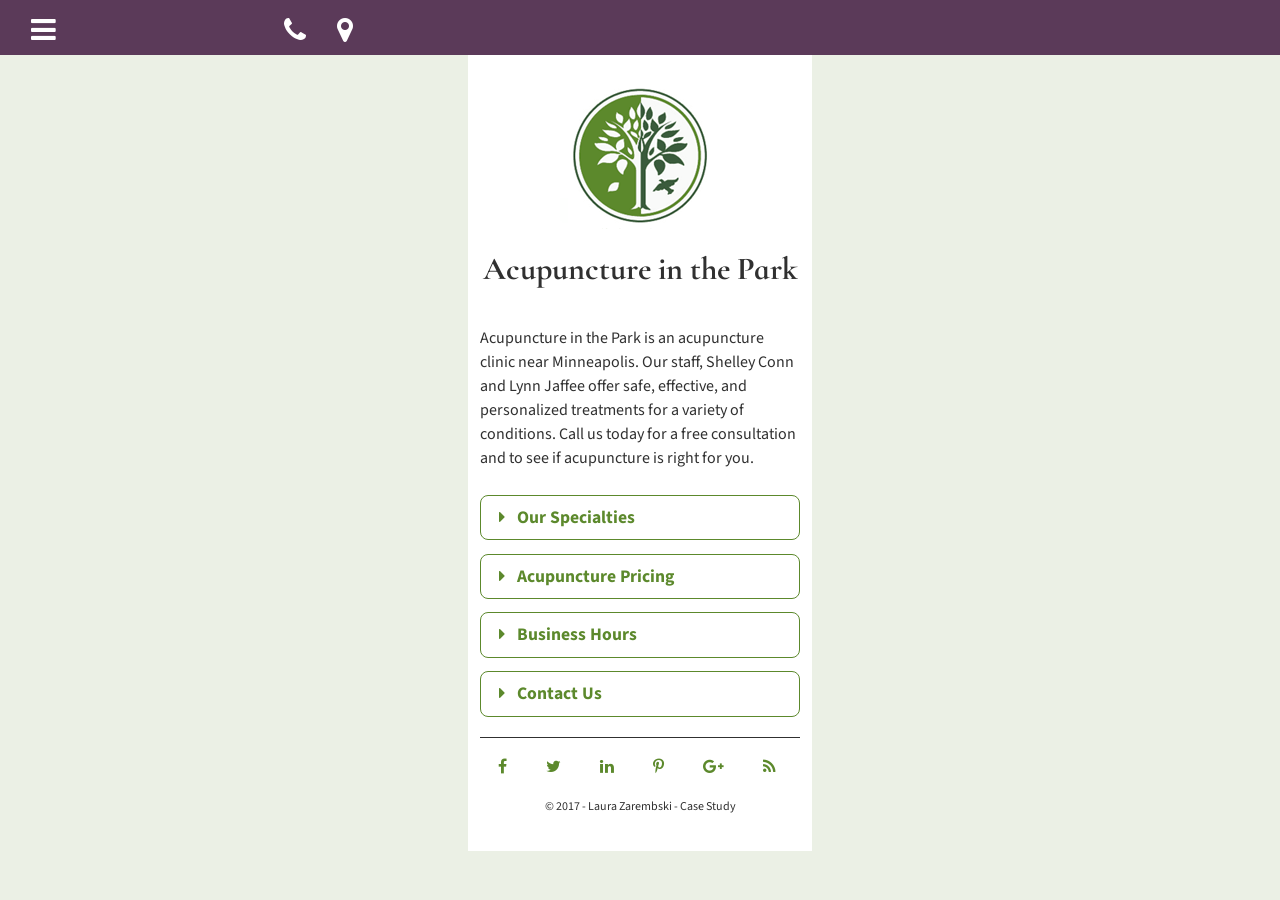
==== commit 15f61c1a: "* FINAL - WEEK 04 * Had an issue with navigation - revised added a changes document" ====
--- a/week_04/index.html
+++ b/week_04/index.html
@@ -32,14 +32,14 @@
           <a href="index03.html">How We Can Help You</a>
           <a href="index04.html">Acuptuncture Facts</a>
           <a href="index05.html">How To Choose An Acupuncturist</a>
-          <a href="">Success Stories</a>
-        </div>
-      </div>
+          <a href="index06.html">Success Stories</a>
+        </div>
       </div>
         <div class="rightMenu">        
           <a target="blank"href="https://goo.gl/maps/orRHz25RRws"><i class="fa fa-map-marker" id="pin" alt="icon" aria-hidden="true"></i></a>
           <a href="tel:763-205-4644" alt="phone link"><i class="fa fa-phone" id="phone" aria-hidden="true" alt="phone icon"></i></a>  
         </div>        
+      </div>
     </nav>
 
     <section class="hpIntroduction">
--- a/week_04/css/css.css
+++ b/week_04/css/css.css
@@ -61,12 +61,17 @@
   display: block;
   margin: 4em auto 1em auto;
 }
-
 i {
   color: white;
   display: inline-block;
   padding: 12px;
   position: relative;
+}
+.testimonial {
+  margin: 0 0 2.25em 0;
+}
+em {
+  color: #5c892c;
 }
 
 /* NAVIGATION - referenced: http://www.w3schools.com/howto/tryit.asp?filename=tryhow_css_js_dropdown  */
@@ -81,13 +86,13 @@
 }
 .navigationMenus {
   margin: 0 0 0 3em;  
-  width: 10em;
+  width: 320px;
   height: 4em;
 }
 .dropdownMenu i {
   color: white;
   font-size: 1.8em;
-  margin: .125em 0 0 0;
+  margin: .125em 0 0 -1em;
 }
 .dropdown {
   position: relative;
@@ -96,9 +101,10 @@
 .dropdownContent {
   display: none;
   position: absolute;
-  top: 3.35em;
+  top: 3.35em 0 0 -3em;
   background-color: #ebf0e5;
   box-shadow: 0px 8px 16px 0px rgba(0,0,0,0.2);
+  margin: 0 0 0 -1em;
   width: 21em;
   z-index: 1000;
 }
@@ -106,7 +112,8 @@
   font-weight: bolder;
   font-size: 115%;  
   color: #303030;
-  padding: 1em 0 1em 1em ;  
+  margin: 0 0 0 0em;
+  padding: 1em 0 1em 1em;  
   display: block;
   border: .25px solid #c2d3b0;
 }
@@ -117,7 +124,7 @@
   display: block;
 }
 .rightMenu {
-  margin: -4em 2.75em 0 0;
+  margin: -3.5em 0 0 0;
 }
 .rightMenu a {
   font-size: 1.75em;
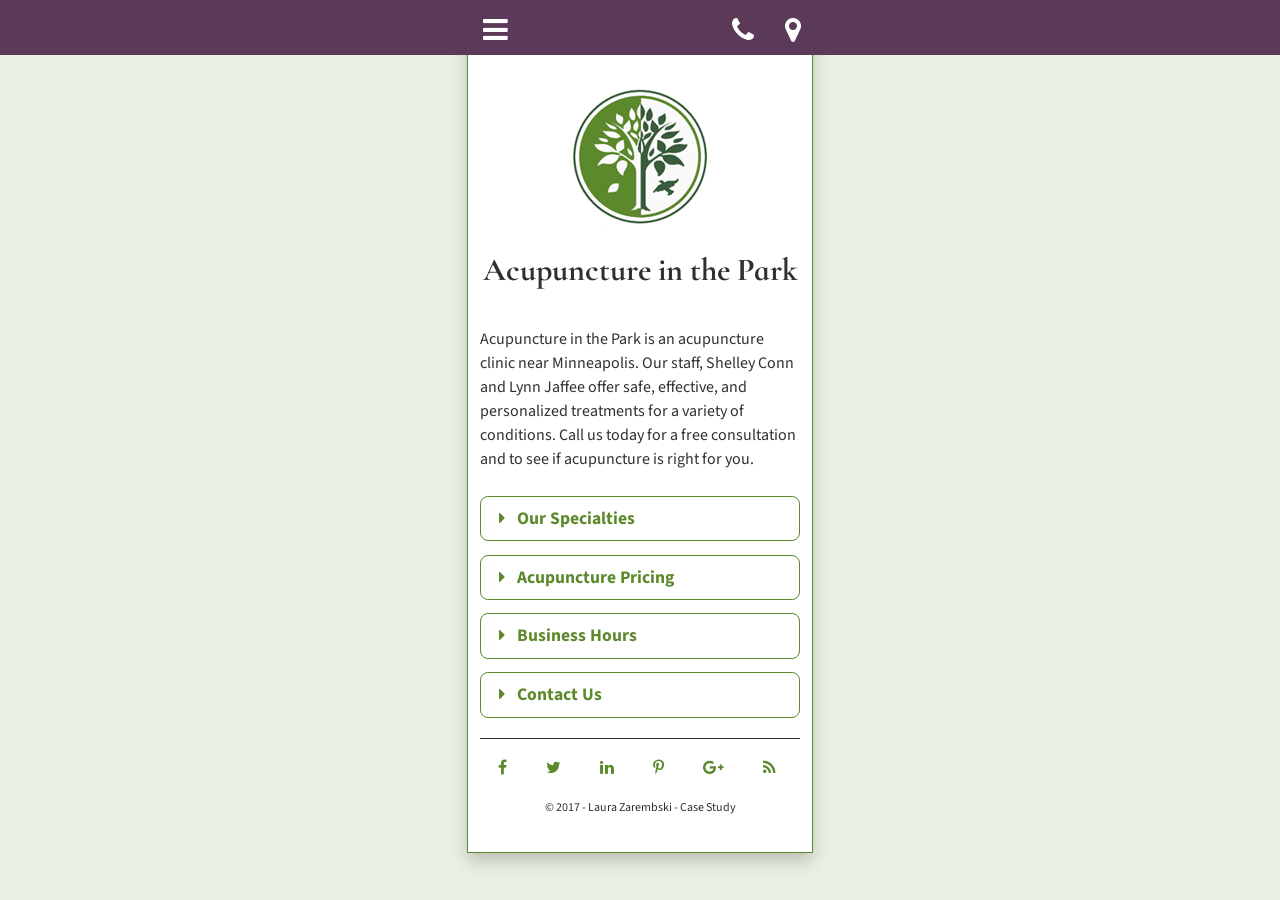
==== commit d25cc02c: "Final - with corrections made A final version of the website was submitted on February 12th. There w" ====
--- a/week_04/index.html
+++ b/week_04/index.html
@@ -24,17 +24,17 @@
     
     <nav class="navigationBar">
       <div class="navigationMenus">        
-      <div class=dropdownMenu>
-        <i onclick="myFunction()" class="fa fa-bars" aria-hidden="true" id="dropBtn"></i> <div class="dropdownContent" id="myDropdownContent">
-          <a href="index.html">Home</a>
-          <a href="index01.html">Shelly Conn</a>
-          <a href="index02.html">Lynn Jaffee</a>
-          <a href="index03.html">How We Can Help You</a>
-          <a href="index04.html">Acuptuncture Facts</a>
-          <a href="index05.html">How To Choose An Acupuncturist</a>
-          <a href="index06.html">Success Stories</a>
-        </div>
-      </div>
+        <div class=dropdownMenu>
+          <i onclick="myFunction()" class="fa fa-bars" aria-hidden="true" id="dropBtn"></i> <div class="dropdownContent" id="myDropdownContent">
+            <a href="index.html">Home</a>
+            <a href="index01.html">Shelly Conn</a>
+            <a href="index02.html">Lynn Jaffee</a>
+            <a href="index03.html">How We Can Help You</a>
+            <a href="index04.html">Acuptuncture Facts</a>
+            <a href="index05.html">How To Choose An Acupuncturist</a>
+            <a href="index06.html">Success Stories</a>
+          </div>
+        </div>
         <div class="rightMenu">        
           <a target="blank"href="https://goo.gl/maps/orRHz25RRws"><i class="fa fa-map-marker" id="pin" alt="icon" aria-hidden="true"></i></a>
           <a href="tel:763-205-4644" alt="phone link"><i class="fa fa-phone" id="phone" aria-hidden="true" alt="phone icon"></i></a>  
--- a/week_04/css/css.css
+++ b/week_04/css/css.css
@@ -2,7 +2,6 @@
 grey: #303030
 chartreuse: #5c892c
 purple: #5b3a59
-
 */
 
 /* YOUR CSS GOES HERE */
@@ -22,6 +21,8 @@
   padding: 1em .75em 2em .75em;
   margin: 0 auto;
   background-color: white;
+  border: .5px solid #5c892c;
+  box-shadow: 0px 8px 16px 0px rgba(0,0,0,0.2);  
 }
 h1 {
   display: block;
@@ -32,7 +33,6 @@
   padding: 0em 5em 2em 0;
   line-height: 1.25em;
 }
-
 h3, h4 {
   font-family: 'Open Sans', sans-serif;
   font-weight: bold;
@@ -41,16 +41,15 @@
 	font-weight: bolder;
   margin: 2em 0 -.65em 0;  
 }
-
-	a {
-	  padding: 22px;
-	  text-decoration: none;
-	}
-	li {
-	  list-style-type: none;
-	  margin: .25em 0 0 -15%;
-    line-height: 1.25em;
-	}
+a {
+  padding: 22px;
+  text-decoration: none;
+}
+li {
+  list-style-type: none;
+  margin: .25em 0 0 -15%;
+  line-height: 1.25em;
+}
 .introduction {
   margin: -2em 0 0 0;
 }
@@ -66,12 +65,6 @@
   display: inline-block;
   padding: 12px;
   position: relative;
-}
-.testimonial {
-  margin: 0 0 2.25em 0;
-}
-em {
-  color: #5c892c;
 }
 
 /* NAVIGATION - referenced: http://www.w3schools.com/howto/tryit.asp?filename=tryhow_css_js_dropdown  */
@@ -85,14 +78,14 @@
   z-index: 1000;
 }
 .navigationMenus {
-  margin: 0 0 0 3em;  
+  margin: 0 auto 0 auto;  
   width: 320px;
   height: 4em;
 }
 .dropdownMenu i {
   color: white;
   font-size: 1.8em;
-  margin: .125em 0 0 -1em;
+  margin: .125em 0 0 -.3em;
 }
 .dropdown {
   position: relative;
@@ -104,15 +97,16 @@
   top: 3.35em 0 0 -3em;
   background-color: #ebf0e5;
   box-shadow: 0px 8px 16px 0px rgba(0,0,0,0.2);
-  margin: 0 0 0 -1em;
-  width: 21em;
+  margin: 0 auto 0 auto;
+  width: 20em;
   z-index: 1000;
 }
 .dropdownContent a {
+  display: block;
   font-weight: bolder;
   font-size: 115%;  
   color: #303030;
-  margin: 0 0 0 0em;
+  margin: -.125em auto 0 auto;
   padding: 1em 0 1em 1em;  
   display: block;
   border: .25px solid #c2d3b0;
@@ -124,7 +118,7 @@
   display: block;
 }
 .rightMenu {
-  margin: -3.5em 0 0 0;
+  margin: -3.5em -1em 0 0;
 }
 .rightMenu a {
   font-size: 1.75em;
@@ -253,5 +247,15 @@
   color: #5b3a59;
 }
 
-
-
+/* SUCCESS STORIES PAGE */
+.testimonial {
+  margin: 0 0 2.75em 0;
+}
+em {
+  display: block;
+  margin: -.75em 0 0 0;
+  text-align: right;
+  color: #5c892c;
+}
+
+
